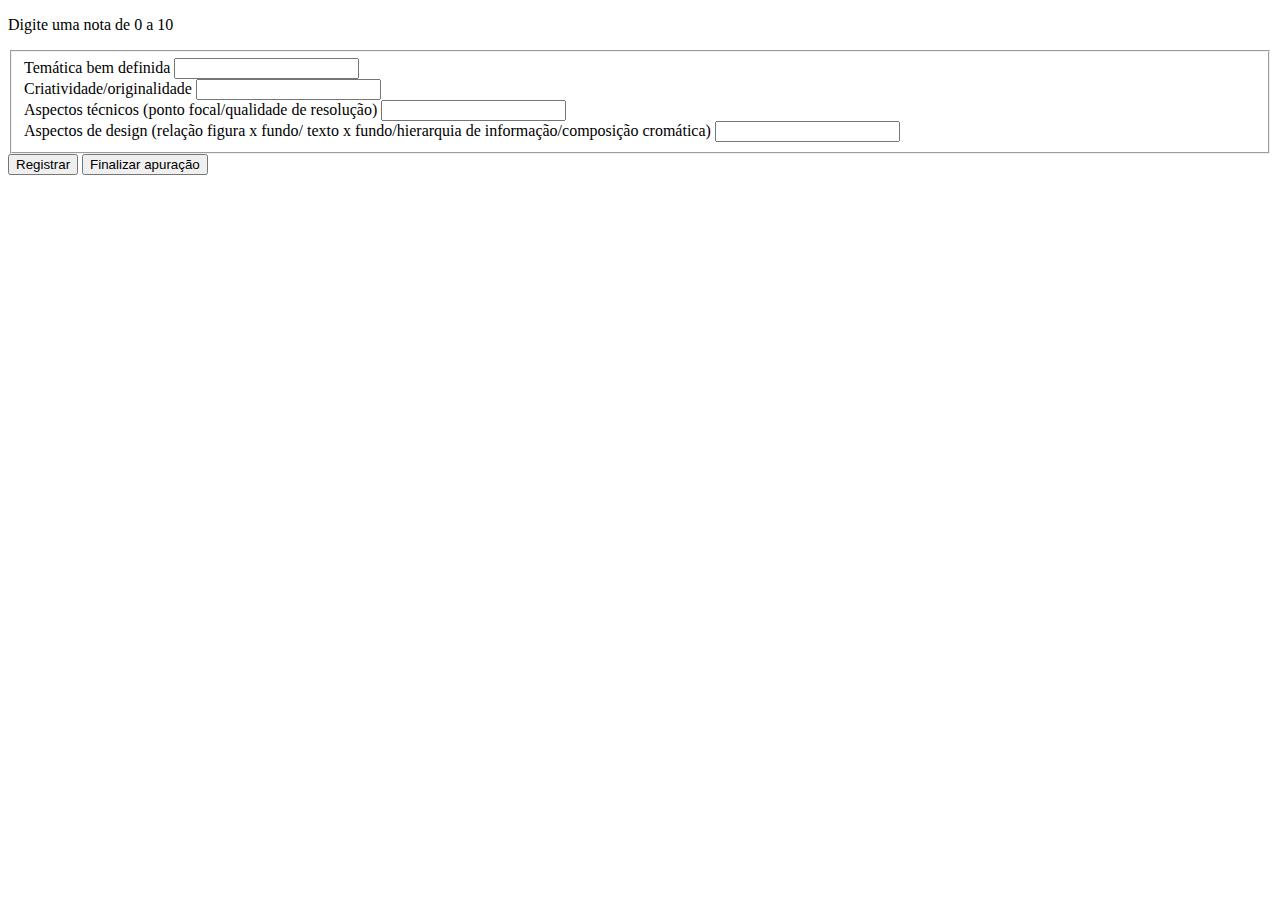
==== formulario.html @ c078c686 "forms" ====
<!DOCTYPE html>
<html lang="en">
<head>
    <meta charset="UTF-8">
    <meta name="viewport" content="width=device-width, initial-scale=1.0">
    <title>Document</title>
</head>
<body>
    <section>
        <p>Digite uma nota de 0 a 10</p>
        <fieldset>
            <form action="" method="post">
                <div class="input-box">
                    <label for="tema">Temática bem definida</label>
                    <input type="number" name="tema" required autocomplete="off">
                </div>
                <div class="input-box">
                    <label for="criatividade">Criatividade/originalidade</label>
                    <input type="number" name="criatividade" required autocomplete="off">
                </div>
                <div class="input-box">
                    <label for="tecnica">Aspectos técnicos (ponto focal/qualidade de resolução)</label>
                    <input type="number" name="tecnica" required autocomplete="off">
                </div>
                <div class="input-box">
                    <label for="desig">Aspectos de design (relação figura x fundo/ texto x fundo/hierarquia de informação/composição cromática)</label>
                    <input type="number" name="design" required autocomplete="off">
                </div>

            </form>
        </fieldset>
        <button type="submit"> Registrar </button>
        <button type="submit"> Finalizar apuração </button>
    </section>
    
</body>
</html>
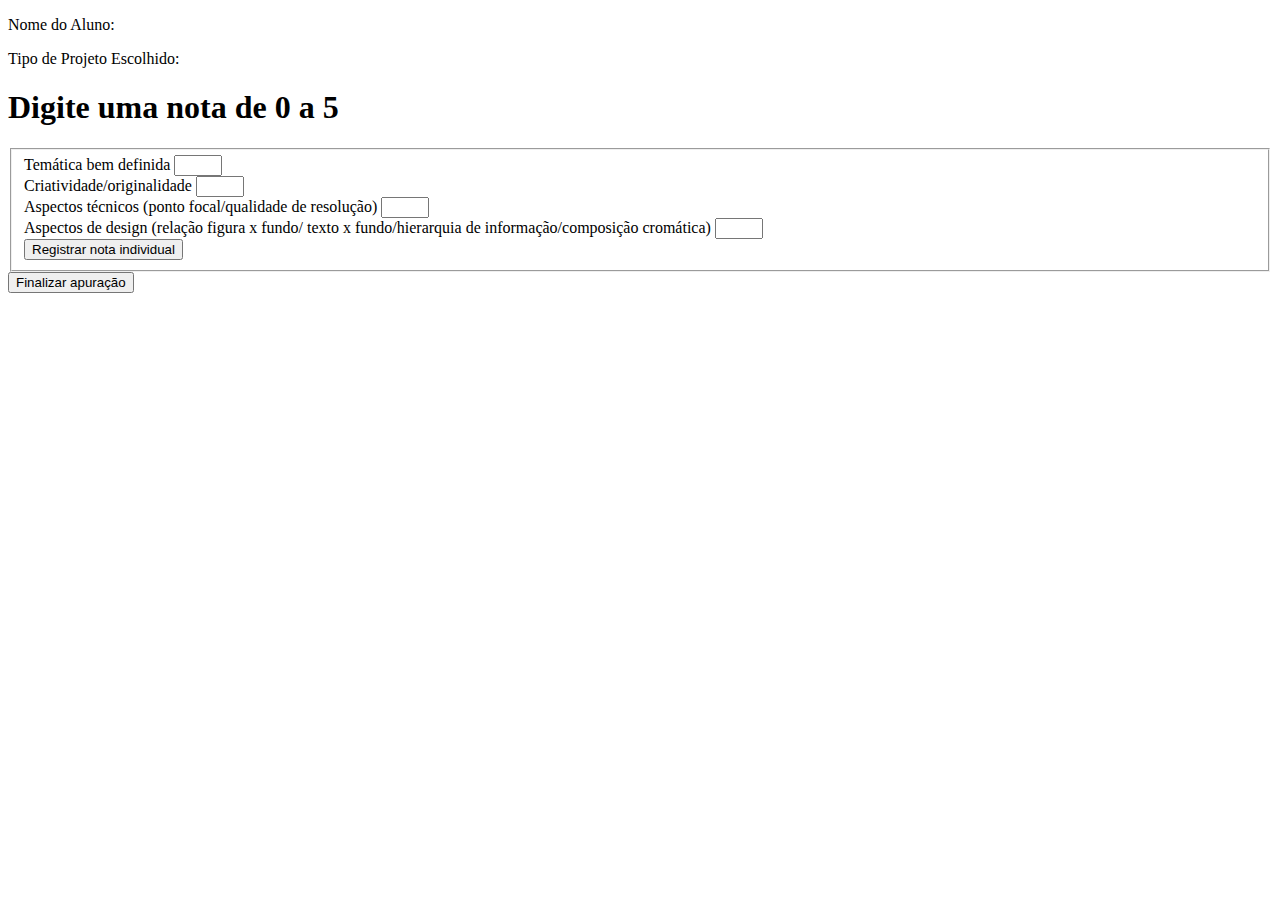
==== commit 000b131b: "cálculo dascódigo de cálculo das notas" ====
--- a/formulario.html
+++ b/formulario.html
@@ -3,35 +3,40 @@
 <head>
     <meta charset="UTF-8">
     <meta name="viewport" content="width=device-width, initial-scale=1.0">
-    <title>Document</title>
+    <title>Apuração</title>
 </head>
 <body>
     <section>
-        <p>Digite uma nota de 0 a 10</p>
+        <div id="resultado">
+            <p>Nome do Aluno: <span id="nomeResultado"></span></p>
+            <p>Tipo de Projeto Escolhido: <span id="tipoProjetoResultado"></span></p>
+        </div>
+
+        <h1>Digite uma nota de 0 a 5</h1>
+
         <fieldset>
-            <form action="" method="post">
+            <form id="avaliacaoForm">
                 <div class="input-box">
                     <label for="tema">Temática bem definida</label>
-                    <input type="number" name="tema" required autocomplete="off">
+                    <input type="number" name="tema" id="tema" required autocomplete="off" min="0" max="5">
                 </div>
                 <div class="input-box">
                     <label for="criatividade">Criatividade/originalidade</label>
-                    <input type="number" name="criatividade" required autocomplete="off">
+                    <input type="number" name="criatividade" id="criatividade" required autocomplete="off" min="0" max="5">
                 </div>
                 <div class="input-box">
                     <label for="tecnica">Aspectos técnicos (ponto focal/qualidade de resolução)</label>
-                    <input type="number" name="tecnica" required autocomplete="off">
+                    <input type="number" name="tecnica" id="tecnica" required autocomplete="off" min="0" max="5">
                 </div>
                 <div class="input-box">
-                    <label for="desig">Aspectos de design (relação figura x fundo/ texto x fundo/hierarquia de informação/composição cromática)</label>
-                    <input type="number" name="design" required autocomplete="off">
+                    <label for="design">Aspectos de design (relação figura x fundo/ texto x fundo/hierarquia de informação/composição cromática)</label>
+                    <input type="number" name="design" id="design" required autocomplete="off" min="0" max="5">
                 </div>
-
+                <button type="button" onclick="registrarAvaliacao()">Registrar nota individual</button>
             </form>
         </fieldset>
-        <button type="submit"> Registrar </button>
-        <button type="submit"> Finalizar apuração </button>
+        <button type="button" onclick="calcularMediaPonderada('interface')">Finalizar apuração</button>
     </section>
-    
+    <script src="calculo.js"></script>
 </body>
-</html>+</html>
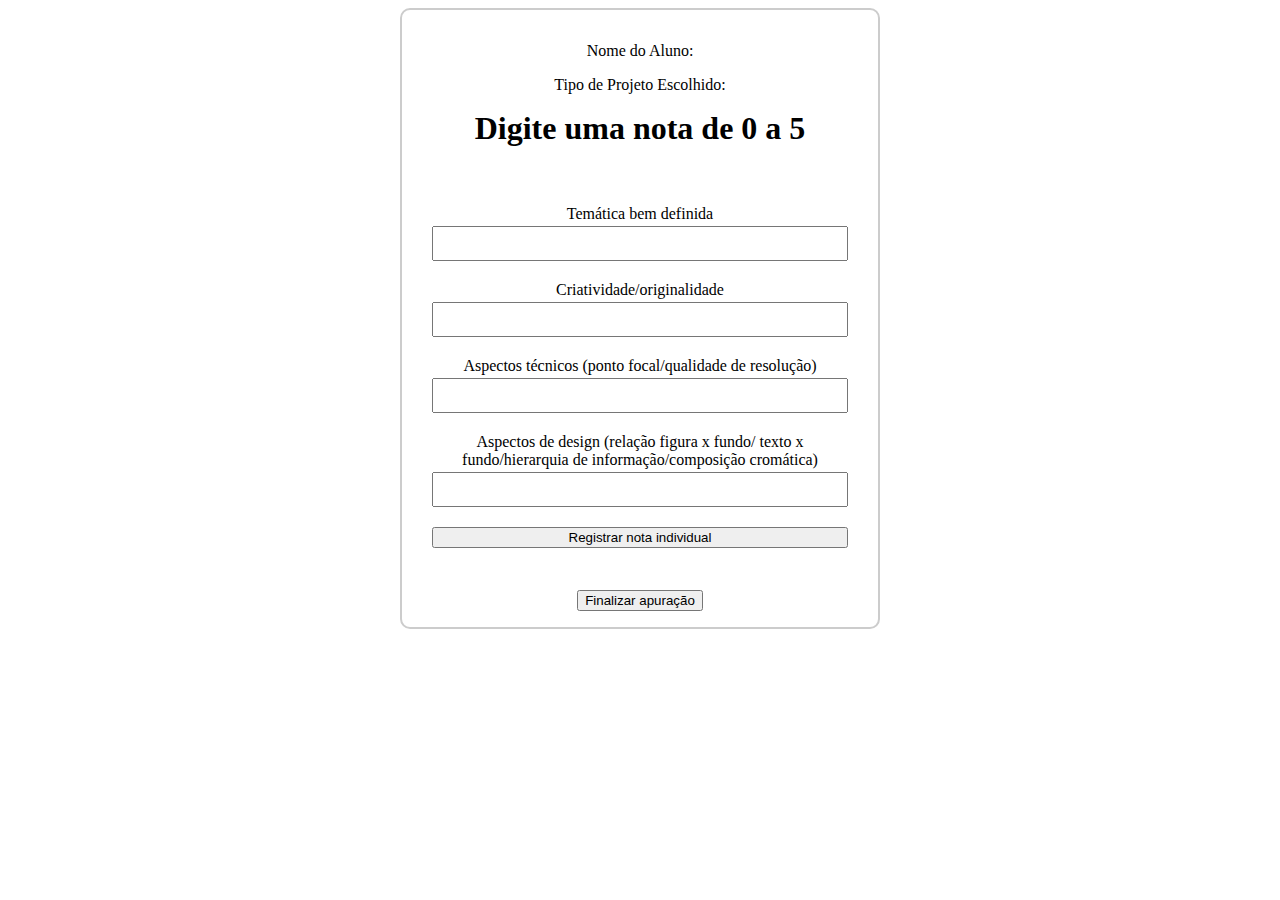
==== commit 57fc0af3: "css do forms" ====
--- a/formulario.html
+++ b/formulario.html
@@ -4,18 +4,19 @@
     <meta charset="UTF-8">
     <meta name="viewport" content="width=device-width, initial-scale=1.0">
     <title>Apuração</title>
+    <link rel="stylesheet" href="form2.css">
 </head>
 <body>
-    <section>
-        <div id="resultado">
+    <section class="formulario-section">
+        <div id="resultado" class="body-container">
             <p>Nome do Aluno: <span id="nomeResultado"></span></p>
             <p>Tipo de Projeto Escolhido: <span id="tipoProjetoResultado"></span></p>
         </div>
 
-        <h1>Digite uma nota de 0 a 5</h1>
+        <h1 class="formulario-h1">Digite uma nota de 0 a 5</h1>
 
-        <fieldset>
-            <form id="avaliacaoForm">
+        <fieldset class="formulario-fieldset">
+            <form id="avaliacaoForm" class="formulario-form">
                 <div class="input-box">
                     <label for="tema">Temática bem definida</label>
                     <input type="number" name="tema" id="tema" required autocomplete="off" min="0" max="5">
@@ -39,4 +40,5 @@
     </section>
     <script src="calculo.js"></script>
 </body>
+
 </html>
--- a/form2.css
+++ b/form2.css
@@ -0,0 +1,57 @@
+.formulario-section {
+    text-align: center;
+    max-width: 480px;
+    width: 80%;
+    margin: 0 auto;
+    padding: 20px;
+    box-sizing: border-box;
+    background-color: rgba(255, 255, 255, 0.8);
+    border: 2px solid #ccc;
+    border-radius: 10px;
+    padding: 1rem;
+}
+
+.formulario-h1 {
+    margin: 1rem;
+    text-align: center;
+}
+
+.formulario-fieldset {
+    margin-top: 20px;
+    border: none;
+}
+
+.formulario-form {
+    display: flex;
+    flex-direction: column;
+    padding: 2rem 0;
+}
+
+.input-box {
+    margin-bottom: 20px;
+}
+
+.input-box label {
+    margin-bottom: 5px;
+}
+
+.input-box input {
+    width: 100%;
+    padding: 8px;
+    box-sizing: border-box;
+    margin-top: 3px;
+    font-weight: 600;
+}
+
+.button-primary {
+    padding: 10px;
+    background-color: #4caf50;
+    color: #fff;
+    border: none;
+    cursor: pointer;
+    transition: background-color 0.3s ease;
+}
+
+.button-primary:hover {
+    background-color: #45a049;
+}
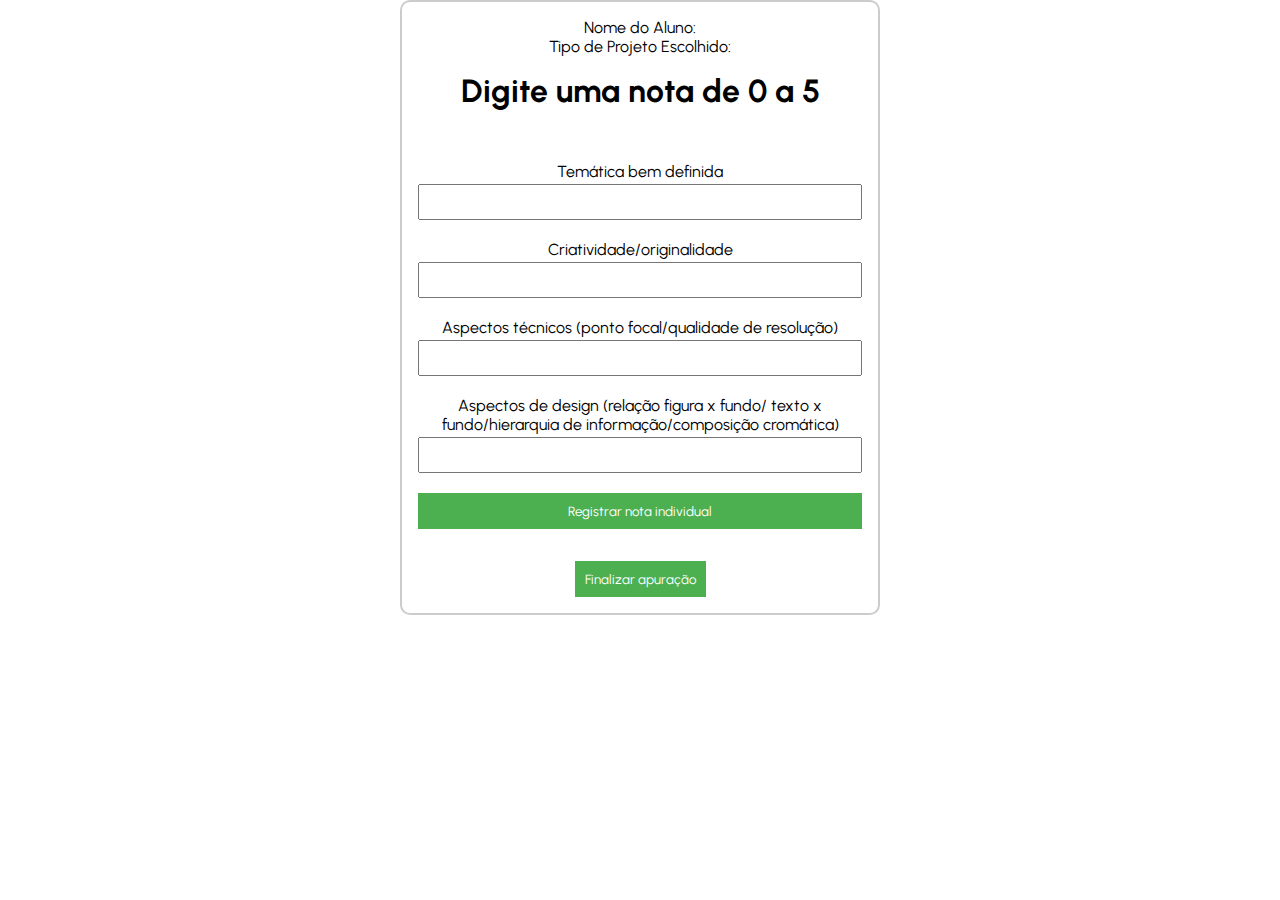
==== commit e3f2519e: "botao" ====
--- a/formulario.html
+++ b/formulario.html
@@ -33,10 +33,10 @@
                     <label for="design">Aspectos de design (relação figura x fundo/ texto x fundo/hierarquia de informação/composição cromática)</label>
                     <input type="number" name="design" id="design" required autocomplete="off" min="0" max="5">
                 </div>
-                <button type="button" onclick="registrarAvaliacao()">Registrar nota individual</button>
+                <button type="button" class="button-primary" onclick="registrarAvaliacao()">Registrar nota individual</button>
             </form>
         </fieldset>
-        <button type="button" onclick="calcularMediaPonderada('interface')">Finalizar apuração</button>
+        <button type="button" class="button-primary" onclick="calcularMediaPonderada('interface')">Finalizar apuração</button>
     </section>
     <script src="calculo.js"></script>
 </body>
--- a/form2.css
+++ b/form2.css
@@ -1,3 +1,13 @@
+@import url('https://fonts.googleapis.com/css2?family=Urbanist:wght@200;700&display=swap');
+
+*{
+    margin: 0;
+    padding: 0;
+    box-sizing: border-box;
+    font-family: 'Urbanist', sans-serif;
+}
+
+
 .formulario-section {
     text-align: center;
     max-width: 480px;
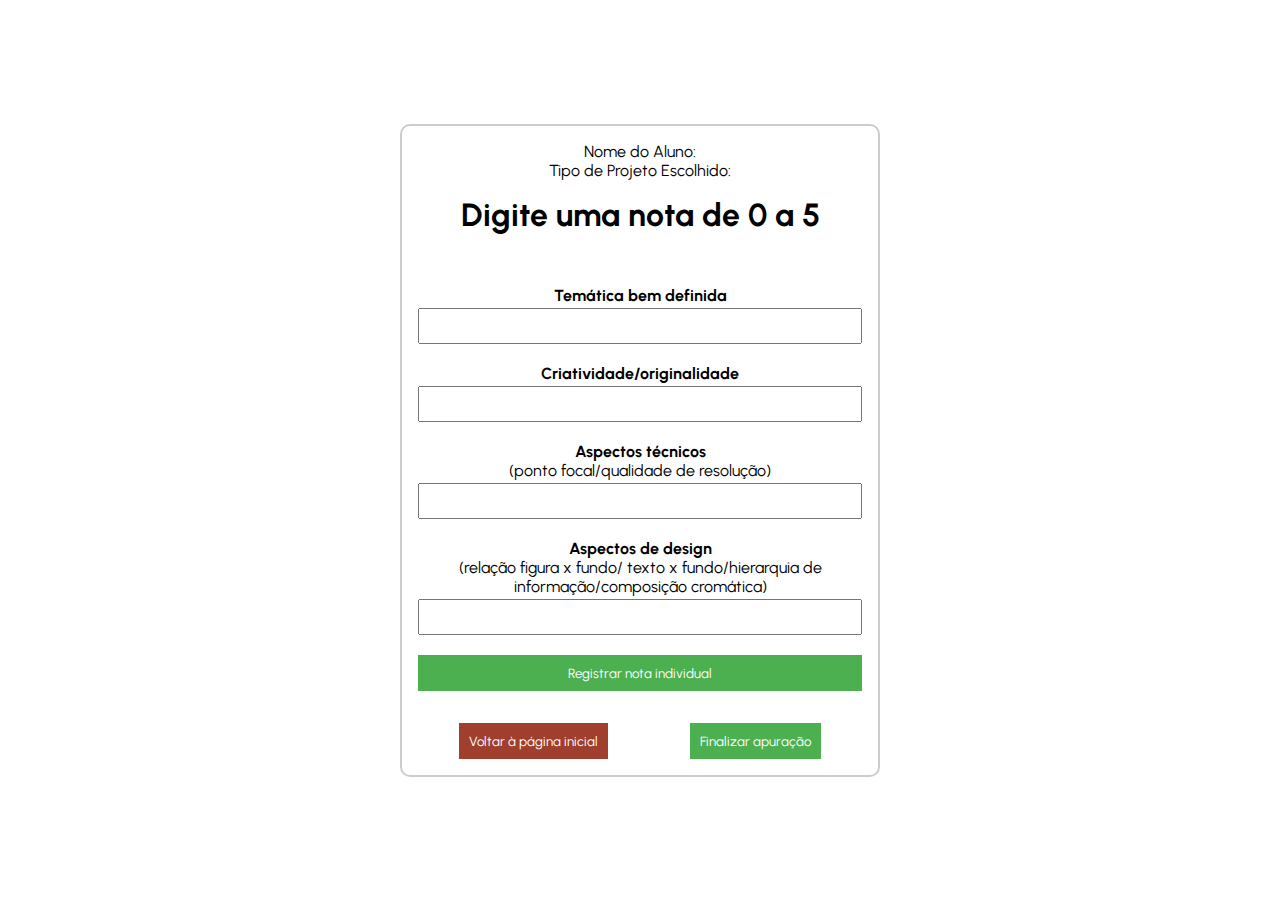
==== commit e9878c0b: "atualização do forms e do cálculo" ====
--- a/formulario.html
+++ b/formulario.html
@@ -18,25 +18,37 @@
         <fieldset class="formulario-fieldset">
             <form id="avaliacaoForm" class="formulario-form">
                 <div class="input-box">
-                    <label for="tema">Temática bem definida</label>
+                    <label for="tema"><strong>Temática bem definida</strong></label>
                     <input type="number" name="tema" id="tema" required autocomplete="off" min="0" max="5">
                 </div>
                 <div class="input-box">
-                    <label for="criatividade">Criatividade/originalidade</label>
+                    <label for="criatividade"><strong>Criatividade/originalidade</strong></label>
                     <input type="number" name="criatividade" id="criatividade" required autocomplete="off" min="0" max="5">
                 </div>
                 <div class="input-box">
-                    <label for="tecnica">Aspectos técnicos (ponto focal/qualidade de resolução)</label>
+                    <label for="tecnica"><strong>Aspectos técnicos</strong><br> (ponto focal/qualidade de resolução)</label>
                     <input type="number" name="tecnica" id="tecnica" required autocomplete="off" min="0" max="5">
                 </div>
                 <div class="input-box">
-                    <label for="design">Aspectos de design (relação figura x fundo/ texto x fundo/hierarquia de informação/composição cromática)</label>
+                    <label for="design"><strong>Aspectos de design</strong> <br> (relação figura x fundo/ texto x fundo/hierarquia de informação/composição cromática)</strong></label>
                     <input type="number" name="design" id="design" required autocomplete="off" min="0" max="5">
                 </div>
+                <!-- <div class="select-atraso">
+                    <label for="atraso">Atraso na entrega </label>
+                    <select name="atraso" id="atraso">
+                        <option value="sim">Sim</option>
+                        <option value="nao">Não</option>
+                        <option value="nao_se_aplica">Não se aplica</option>
+                    </select>
+                </div> -->
                 <button type="button" class="button-primary" onclick="registrarAvaliacao()">Registrar nota individual</button>
             </form>
         </fieldset>
-        <button type="button" class="button-primary" onclick="calcularMediaPonderada('interface')">Finalizar apuração</button>
+        <div id="resultadosDiv" style="display: none;"></div>
+        <div class="button-container">
+            <button type="button" class="button-secondary" id="botaoVoltarIndex">Voltar à página inicial</button>
+            <button type="button" class="button-primary" onclick="calcularMediaPonderada('interface')">Finalizar apuração</button>
+        </div>
     </section>
     <script src="calculo.js"></script>
 </body>
--- a/form2.css
+++ b/form2.css
@@ -7,6 +7,12 @@
     font-family: 'Urbanist', sans-serif;
 }
 
+body{
+    display: flex;
+    align-items: center;
+    justify-content: center;
+    height: 100vh;
+}
 
 .formulario-section {
     text-align: center;
@@ -53,6 +59,15 @@
     font-weight: 600;
 }
 
+.select-atraso {
+    margin-bottom: 15px;
+}
+
+.button-container {
+    display: flex;
+    justify-content: space-between;
+}
+
 .button-primary {
     padding: 10px;
     background-color: #4caf50;
@@ -65,3 +80,20 @@
 .button-primary:hover {
     background-color: #45a049;
 }
+
+.button-secondary{
+    padding: 10px;
+    background-color:  #a03f2e;
+    color: #fff;
+    border: none;
+    cursor: pointer;
+}
+
+.button-secondary:hover{
+    background-color: #FF4F40;
+}
+
+.button-container{
+    display: flex;
+    justify-content: space-around;
+}
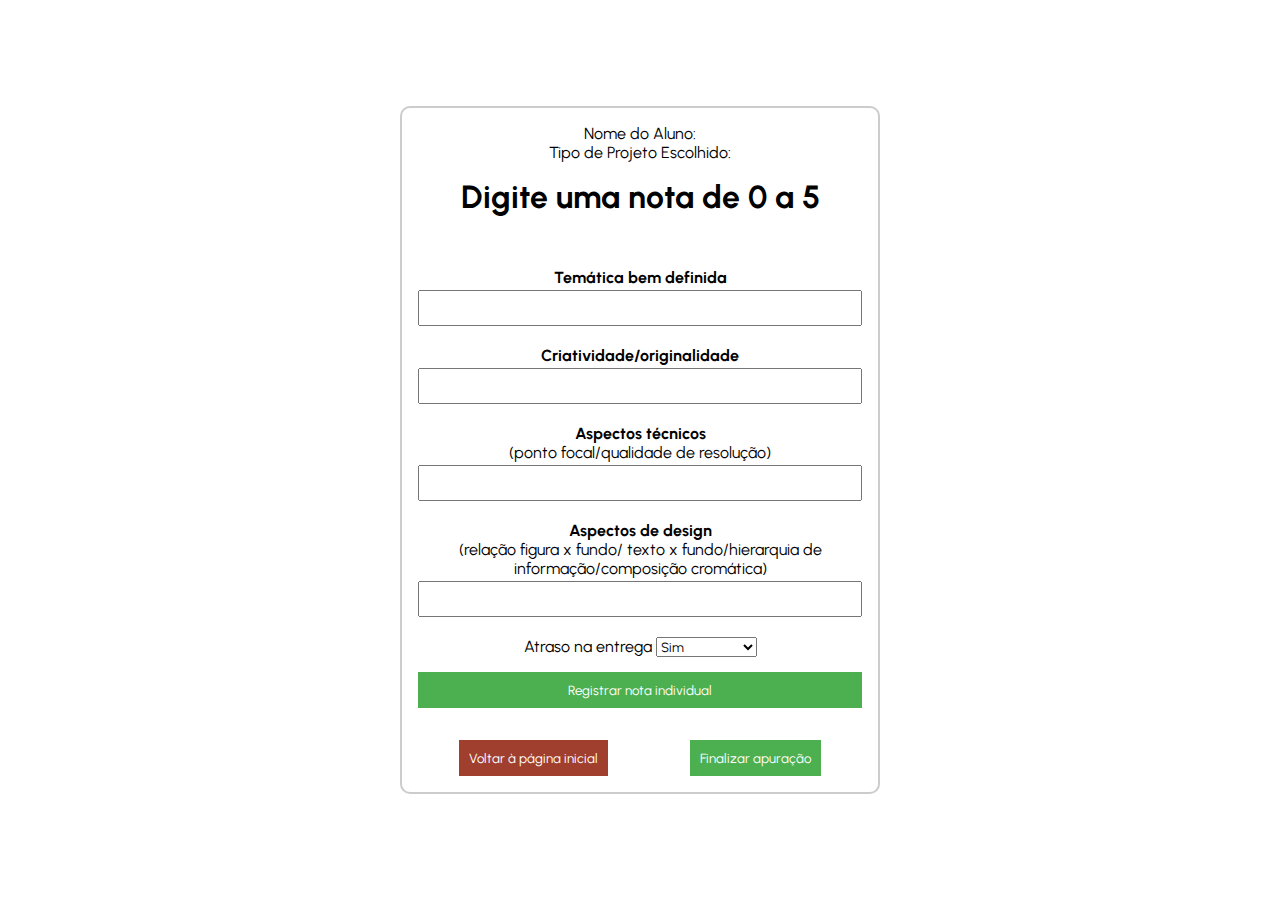
==== commit ccbdf754: "atualização dos cálculos" ====
--- a/formulario.html
+++ b/formulario.html
@@ -33,14 +33,14 @@
                     <label for="design"><strong>Aspectos de design</strong> <br> (relação figura x fundo/ texto x fundo/hierarquia de informação/composição cromática)</strong></label>
                     <input type="number" name="design" id="design" required autocomplete="off" min="0" max="5">
                 </div>
-                <!-- <div class="select-atraso">
+                <div class="select-atraso">
                     <label for="atraso">Atraso na entrega </label>
                     <select name="atraso" id="atraso">
                         <option value="sim">Sim</option>
                         <option value="nao">Não</option>
                         <option value="nao_se_aplica">Não se aplica</option>
                     </select>
-                </div> -->
+                </div>
                 <button type="button" class="button-primary" onclick="registrarAvaliacao()">Registrar nota individual</button>
             </form>
         </fieldset>
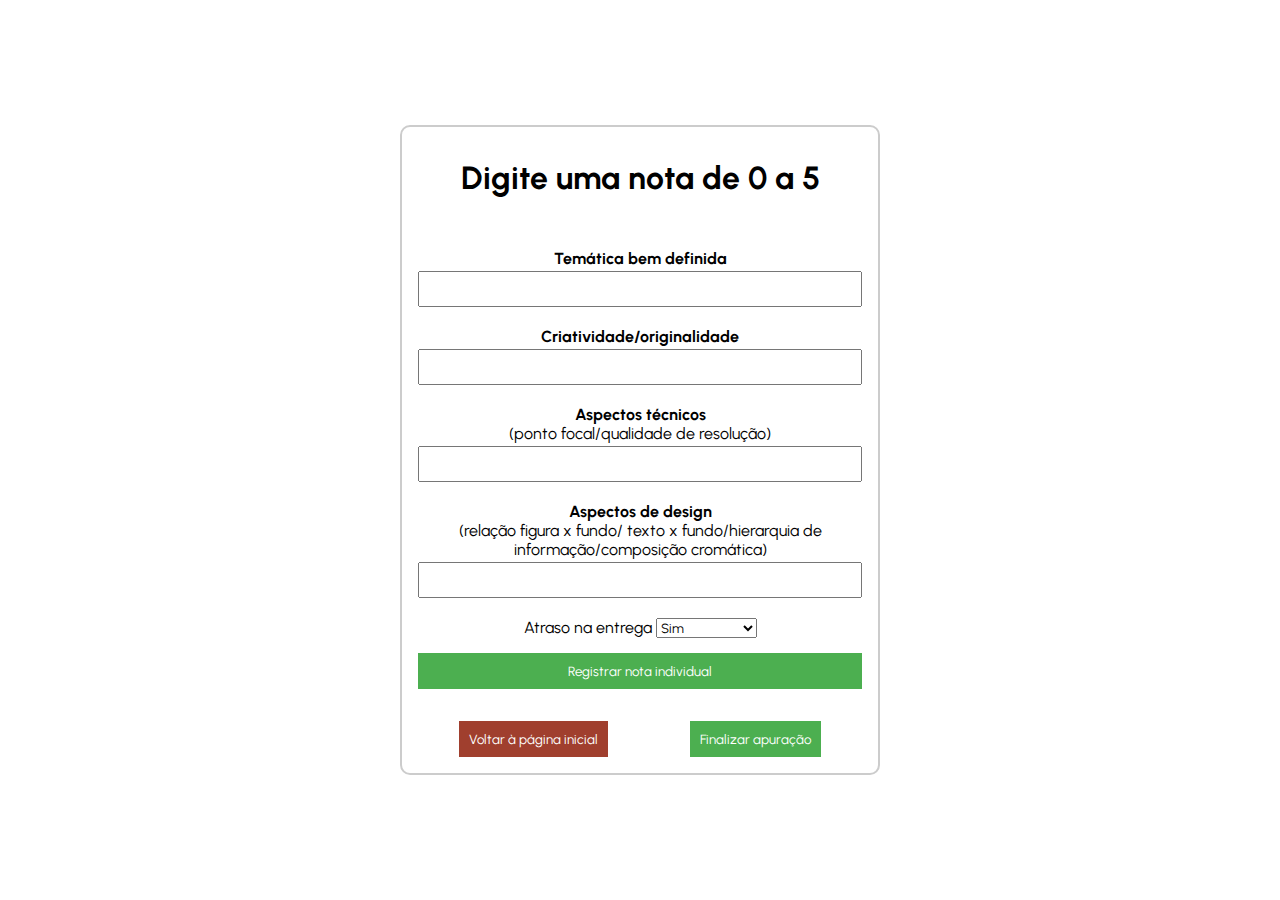
==== commit 3118afad: "atualização de cálculo" ====
--- a/formulario.html
+++ b/formulario.html
@@ -8,7 +8,7 @@
 </head>
 <body>
     <section class="formulario-section">
-        <div id="resultado" class="body-container">
+        <div id="resultado" class="body-container" style="display: none;">
             <p>Nome do Aluno: <span id="nomeResultado"></span></p>
             <p>Tipo de Projeto Escolhido: <span id="tipoProjetoResultado"></span></p>
         </div>
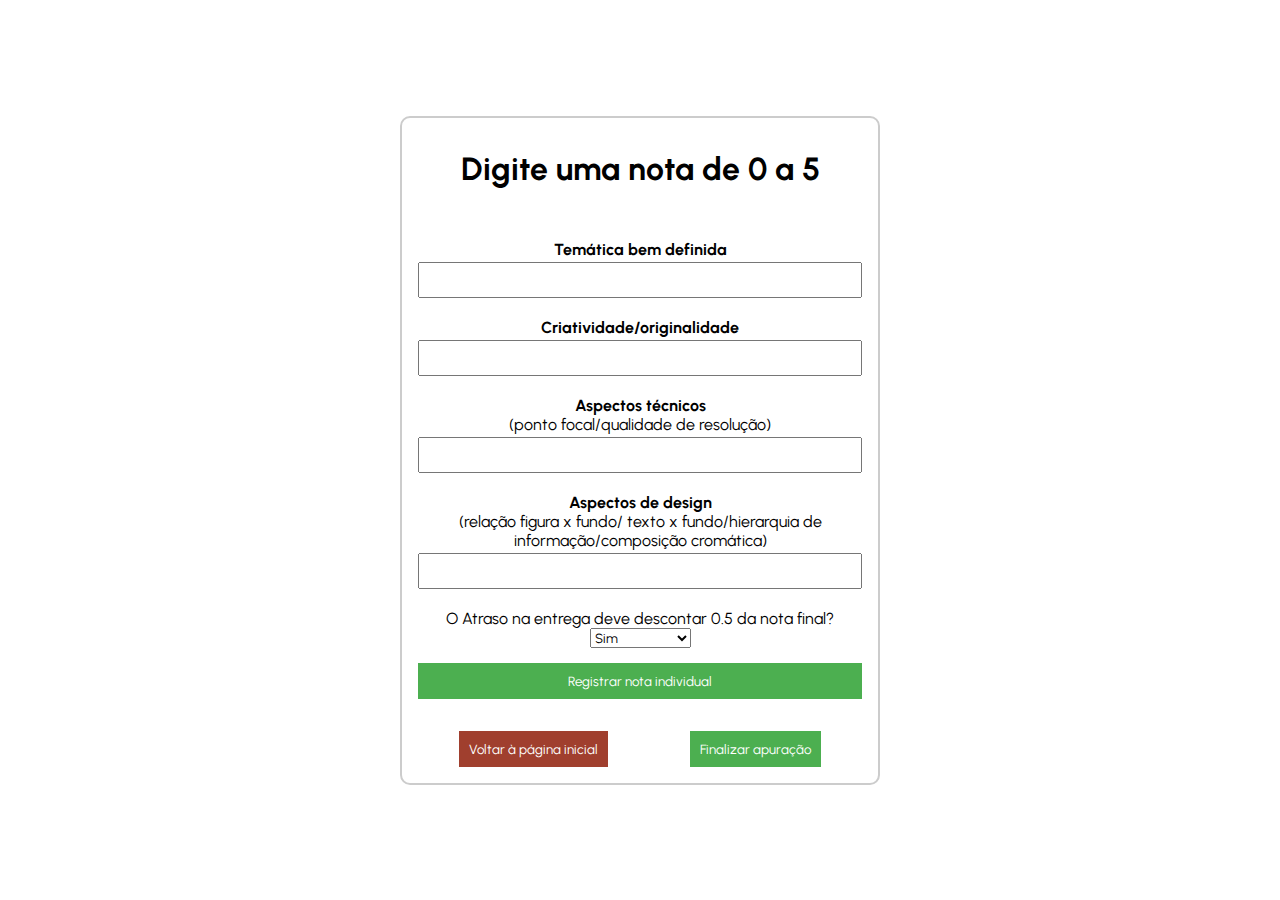
==== commit 9e333ca2: "sistema rodando com projeto "interface"" ====
--- a/formulario.html
+++ b/formulario.html
@@ -34,7 +34,7 @@
                     <input type="number" name="design" id="design" required autocomplete="off" min="0" max="5">
                 </div>
                 <div class="select-atraso">
-                    <label for="atraso">Atraso na entrega </label>
+                    <label for="atraso">O Atraso na entrega deve descontar 0.5 da nota final?</label>
                     <select name="atraso" id="atraso">
                         <option value="sim">Sim</option>
                         <option value="nao">Não</option>
